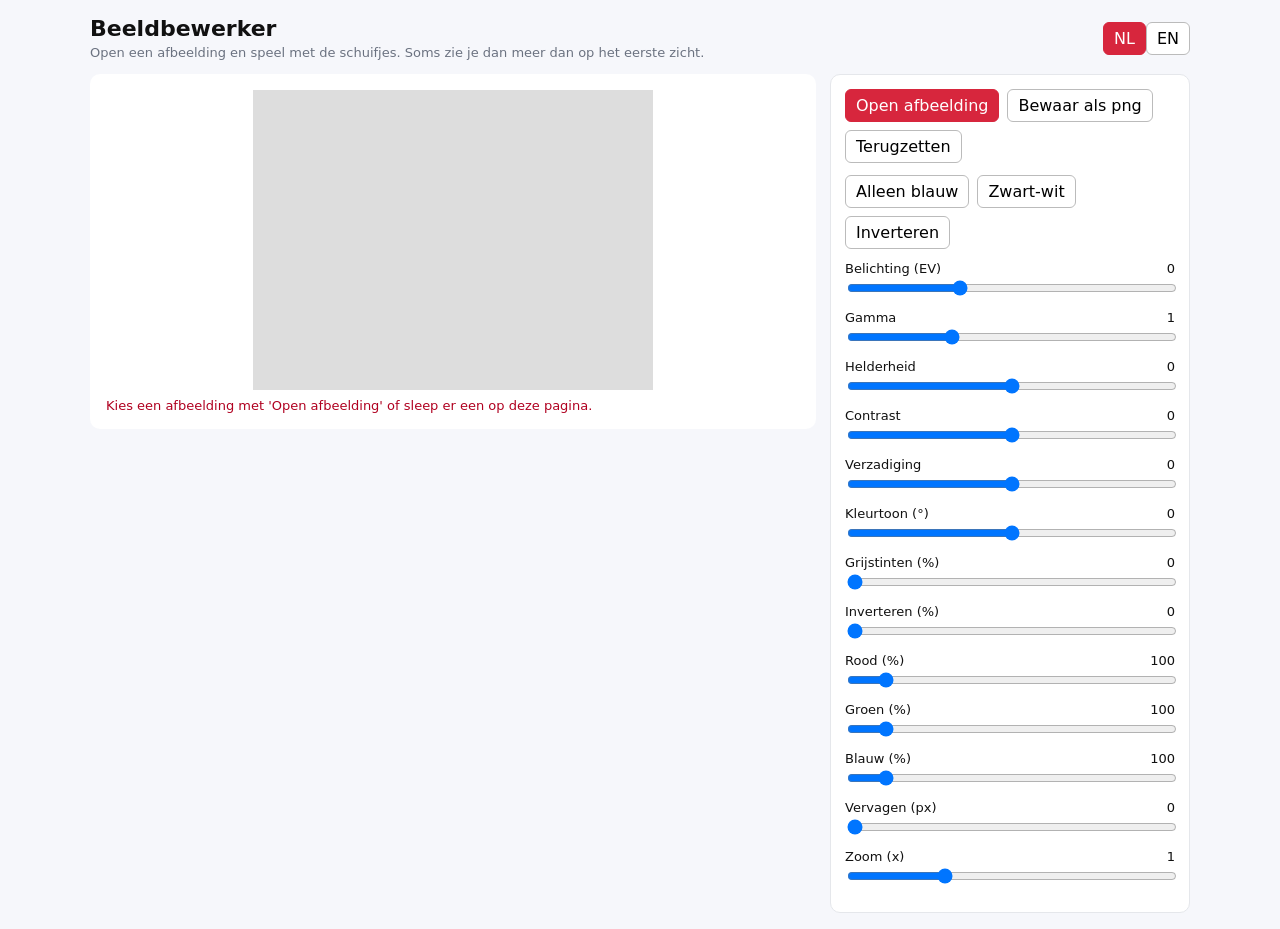
==== challenges/_gedeeld/beeldbewerker/index.html @ b09f6da1 "added dag van de wetenschap 2025" ====
<!doctype html>
<html lang="nl">
<head>
  <meta charset="utf-8">
  <meta name="viewport" content="width=device-width, initial-scale=1">
  <title>Beeldbewerker</title>
  <style>
    :root{--accent:#d7263d;--bg:#f6f7fb;--card:#fff;--rand:#e5e7eb;--muted:#6b7280}
    *{box-sizing:border-box}
    body{font-family:system-ui,-apple-system,"Segoe UI",Roboto,Arial,sans-serif;background:var(--bg);color:#111;margin:0;padding:16px}
    main{max-width:1100px;margin:0 auto}
    header{display:flex;justify-content:space-between;align-items:center;gap:8px;flex-wrap:wrap}
    h1{margin:0 0 4px;font-size:22px}
    .klein{color:var(--muted);font-size:13px}
    .kolommen{display:grid;grid-template-columns:minmax(0,1fr) 360px;gap:14px;margin-top:14px;align-items:start}
    @media(max-width:850px){.kolommen{grid-template-columns:1fr}}
    .kaart{background:var(--card);border:1px solid var(--rand);border-radius:10px;padding:14px}
    #scherm{display:block;max-width:100%;height:auto;margin:0 auto;background:#ddd}
    #drop{border:2px dashed transparent;border-radius:10px}
    #drop.over{border-color:var(--accent)}
    .regel{margin-bottom:10px}
    .regel label{display:flex;justify-content:space-between;font-size:13px;margin-bottom:2px}
    .regel input[type=range]{width:100%}
    button,input[type=number]{font:inherit;padding:6px 10px;border:1px solid #bbb;border-radius:6px;background:#fff;cursor:pointer}
    button.primair{background:var(--accent);border-color:var(--accent);color:#fff}
    .taal button.actief{background:var(--accent);border-color:var(--accent);color:#fff}
    .rij{display:flex;gap:8px;flex-wrap:wrap;margin-bottom:12px}
    .melding{color:#b00020;font-size:13px;margin-top:8px}
    input[type=file]{display:none}
  </style>
</head>
<body>
<main>
  <header>
    <div>
      <h1 id="titel"></h1>
      <div class="klein" id="uitleg"></div>
    </div>
    <div class="taal"><button id="taal-nl">NL</button><button id="taal-en">EN</button></div>
  </header>

  <div class="kolommen">
    <div class="kaart" id="drop">
      <canvas id="scherm" width="400" height="300"></canvas>
      <div class="melding" id="melding"></div>
    </div>
    <div class="kaart">
      <div class="rij">
        <button id="open" class="primair"></button>
        <button id="bewaar"></button>
        <button id="reset"></button>
        <button id="standaard" hidden></button>
      </div>
      <input type="file" id="bestand" accept="image/*">
      <div class="rij">
        <button data-voorinstelling="blauw"></button>
        <button data-voorinstelling="bw"></button>
        <button data-voorinstelling="invert"></button>
      </div>
      <div id="regelaars"></div>
    </div>
  </div>
</main>

<script>
  const TEKST = {
    nl: {
      titel: "Beeldbewerker", uitleg: "Open een afbeelding en speel met de schuifjes. Soms zie je dan meer dan op het eerste zicht.",
      open: "Open afbeelding", bewaar: "Bewaar als png", reset: "Terugzetten", standaard: "Standaardafbeelding",
      voorinstellingen: { blauw: "Alleen blauw", bw: "Zwart-wit", invert: "Inverteren" },
      geenAfbeelding: "Kies een afbeelding met 'Open afbeelding' of sleep er een op deze pagina.",
      kanNietLaden: "Deze afbeelding kon niet geladen worden. Kies ze met 'Open afbeelding'.",
      beveiligd: "Je browser laat bewerken van deze afbeelding niet toe via de URL. Kies ze met 'Open afbeelding'.",
      regelaars: {
        belichting: "Belichting (EV)", gamma: "Gamma", helderheid: "Helderheid", contrast: "Contrast", verzadiging: "Verzadiging",
        kleurtoon: "Kleurtoon (°)", grijs: "Grijstinten (%)", invert: "Inverteren (%)",
        rood: "Rood (%)", groen: "Groen (%)", blauw: "Blauw (%)", vervaging: "Vervagen (px)", zoom: "Zoom (x)",
      },
    },
    en: {
      titel: "Image editor", uitleg: "Open an image and play with the sliders. Sometimes you see more than meets the eye.",
      open: "Open image", bewaar: "Save as png", reset: "Reset", standaard: "Default image",
      voorinstellingen: { blauw: "Blue only", bw: "Black and white", invert: "Invert" },
      geenAfbeelding: "Pick an image with 'Open image' or drop one on this page.",
      kanNietLaden: "This image could not be loaded. Pick it with 'Open image'.",
      beveiligd: "Your browser does not allow editing this image through the URL. Pick it with 'Open image'.",
      regelaars: {
        belichting: "Exposure (EV)", gamma: "Gamma", helderheid: "Brightness", contrast: "Contrast", verzadiging: "Saturation",
        kleurtoon: "Hue (°)", grijs: "Grayscale (%)", invert: "Invert (%)",
        rood: "Red (%)", groen: "Green (%)", blauw: "Blue (%)", vervaging: "Blur (px)", zoom: "Zoom (x)",
      },
    },
  };
  // sleutel: [min, max, stap, standaard]
  const REGELAARS = {
    belichting: [-3, 6, 0.1, 0], gamma: [0.1, 3, 0.05, 1], helderheid: [-100, 100, 1, 0], contrast: [-100, 100, 1, 0],
    verzadiging: [-100, 100, 1, 0], kleurtoon: [-180, 180, 1, 0], grijs: [0, 100, 1, 0], invert: [0, 100, 1, 0],
    rood: [0, 1000, 5, 100], groen: [0, 1000, 5, 100], blauw: [0, 1000, 5, 100], vervaging: [0, 10, 1, 0], zoom: [0.2, 3, 0.05, 1],
  };
  const VOORINSTELLINGEN = {
    blauw: { rood: 0, groen: 0, blauw: 1000 },
    bw: { grijs: 100 },
    invert: { invert: 100 },
  };
  // Worden bij het bouwen ingevuld: ./jr shared build beeldbewerker --set afbeelding=pad/naar/afbeelding.png --set taal=en
  // De afbeelding zit dan ingebouwd (data-URL), zodat de pagina ook zonder webserver of internet werkt.
  const STANDAARD_AFBEELDING = "";
  const STANDAARD_TAAL = "nl";
  const MAX_ZIJDE = 1600;
  const $ = (id) => document.getElementById(id);
  const doek = $("scherm"), ctx = doek.getContext("2d", { willReadFrequently: true });
  let taal = "nl", waarden = {}, bron = null, origineel = null, urlAfbeelding = "";

  const standaard = () => Object.fromEntries(Object.entries(REGELAARS).map(([k, v]) => [k, v[3]]));
  waarden = standaard();

  // ----- toestand in de URL (#...) -----
  function lees() {
    const q = new URLSearchParams(location.hash.slice(1));
    taal = TEKST[q.get("t")] ? q.get("t") : (TEKST[STANDAARD_TAAL] ? STANDAARD_TAAL : "nl");
    waarden = standaard();
    for (const k of Object.keys(REGELAARS)) if (q.has(k) && !isNaN(parseFloat(q.get(k)))) waarden[k] = parseFloat(q.get(k));
    urlAfbeelding = q.get("afbeelding") || "";
  }
  function bewaar() {
    const q = new URLSearchParams();
    q.set("t", taal);
    if (urlAfbeelding) q.set("afbeelding", urlAfbeelding);
    const s = standaard();
    for (const k of Object.keys(REGELAARS)) if (waarden[k] !== s[k]) q.set(k, waarden[k]);
    history.replaceState(null, "", "#" + q.toString());
  }

  // ----- beeldbewerking -----
  function toepassen() {
    if (!origineel) return;
    const w = waarden, b = origineel.width, h = origineel.height;
    const data = new ImageData(new Uint8ClampedArray(origineel.data), b, h), d = data.data;
    const exp = Math.pow(2, w.belichting), invGamma = 1 / w.gamma, helder = w.helderheid * 2.55;
    const c = (259 * (w.contrast * 2.55 + 255)) / (255 * (259 - w.contrast * 2.55));
    const kanaal = [w.rood / 100, w.groen / 100, w.blauw / 100];
    const hoek = (w.kleurtoon * Math.PI) / 180, cos = Math.cos(hoek), sin = Math.sin(hoek);
    const sat = 1 + w.verzadiging / 100, grijs = w.grijs / 100, inv = w.invert / 100;
    for (let i = 0; i < d.length; i += 4) {
      let v = [d[i], d[i + 1], d[i + 2]];
      for (let k = 0; k < 3; k++) {
        let x = (v[k] / 255) * exp;                 // belichting
        x = Math.pow(Math.max(x, 0), invGamma) * 255; // gamma
        x = x * kanaal[k] + helder;                 // kanaalversterking en helderheid
        v[k] = c * (x - 128) + 128;                 // contrast
      }
      const l = 0.299 * v[0] + 0.587 * v[1] + 0.114 * v[2];
      v = v.map((x) => l + (x - l) * sat);          // verzadiging
      if (w.kleurtoon) {                            // kleurtoon (rotatie in YIQ-achtige ruimte)
        const [r, g, bl] = v;
        v = [
          (0.299 + 0.701 * cos + 0.168 * sin) * r + (0.587 - 0.587 * cos + 0.330 * sin) * g + (0.114 - 0.114 * cos - 0.497 * sin) * bl,
          (0.299 - 0.299 * cos - 0.328 * sin) * r + (0.587 + 0.413 * cos + 0.035 * sin) * g + (0.114 - 0.114 * cos + 0.292 * sin) * bl,
          (0.299 - 0.300 * cos + 1.250 * sin) * r + (0.587 - 0.588 * cos - 1.050 * sin) * g + (0.114 + 0.886 * cos - 0.203 * sin) * bl,
        ];
      }
      if (grijs) { const g2 = 0.299 * v[0] + 0.587 * v[1] + 0.114 * v[2]; v = v.map((x) => x + (g2 - x) * grijs); }
      if (inv) v = v.map((x) => x + (255 - 2 * Math.max(0, Math.min(255, x))) * inv);
      d[i] = v[0]; d[i + 1] = v[1]; d[i + 2] = v[2];
    }
    const tmp = document.createElement("canvas");
    tmp.width = b; tmp.height = h;
    tmp.getContext("2d").putImageData(data, 0, 0);
    const maxB = 900, schaal = Math.min(1, maxB / b) * w.zoom;
    doek.width = Math.max(1, Math.round(b * schaal)); doek.height = Math.max(1, Math.round(h * schaal));
    ctx.imageSmoothingEnabled = false;                // harde pixels, handig bij QR-codes
    ctx.filter = w.vervaging ? `blur(${w.vervaging}px)` : "none";
    ctx.drawImage(tmp, 0, 0, doek.width, doek.height);
    ctx.filter = "none";
    bewaar();
  }

  // ----- afbeelding laden -----
  function toon(img, melding = "") {
    // Grote foto's verkleinen we tot MAX_ZIJDE, anders worden de schuifjes traag. Kleine afbeeldingen blijven onaangetast.
    const f = Math.min(1, MAX_ZIJDE / Math.max(img.naturalWidth, img.naturalHeight));
    const c = document.createElement("canvas");
    c.width = Math.round(img.naturalWidth * f); c.height = Math.round(img.naturalHeight * f);
    const cx = c.getContext("2d", { willReadFrequently: true });
    cx.imageSmoothingQuality = "high";
    cx.drawImage(img, 0, 0, c.width, c.height);
    try { origineel = cx.getImageData(0, 0, c.width, c.height); }
    catch { origineel = null; $("melding").textContent = TEKST[taal].beveiligd; return; }
    $("melding").textContent = melding;
    toepassen();
  }
  function laadBestand(f) {
    if (!f || !f.type.startsWith("image/")) return;
    const url = URL.createObjectURL(f), img = new Image();
    img.onload = () => { urlAfbeelding = ""; toon(img); URL.revokeObjectURL(url); };
    img.onerror = () => { $("melding").textContent = TEKST[taal].kanNietLaden; };
    img.src = url;
  }
  // Volgorde bij het openen: afbeelding uit de URL (#afbeelding=...), anders de ingebouwde standaardafbeelding.
  function laadStartafbeelding() {
    const src = urlAfbeelding || STANDAARD_AFBEELDING;
    if (!src) { $("melding").textContent = TEKST[taal].geenAfbeelding; return; }
    const img = new Image();
    img.onload = () => toon(img);
    img.onerror = () => { $("melding").textContent = TEKST[taal].kanNietLaden; };
    img.src = src;
  }
  function laadStandaard() {
    urlAfbeelding = "";
    const img = new Image();
    img.onload = () => toon(img);
    img.src = STANDAARD_AFBEELDING;
    bewaar();
  }

  // ----- tekenen van de bediening -----
  function tekenRegelaars() {
    const t = TEKST[taal], houder = $("regelaars");
    houder.innerHTML = "";
    for (const [k, [min, max, stap]] of Object.entries(REGELAARS)) {
      const div = document.createElement("div");
      div.className = "regel";
      div.innerHTML = `<label><span>${t.regelaars[k]}</span><span id="w-${k}"></span></label>
        <input type="range" id="r-${k}" min="${min}" max="${max}" step="${stap}">`;
      houder.appendChild(div);
      const inp = div.querySelector("input"), uit = div.querySelector(`#w-${k}`);
      inp.value = waarden[k]; uit.textContent = waarden[k];
      inp.addEventListener("input", () => { waarden[k] = parseFloat(inp.value); uit.textContent = waarden[k]; toepassen(); });
    }
  }
  function tekenTaal() {
    const t = TEKST[taal];
    document.documentElement.lang = taal;
    $("titel").textContent = t.titel; $("uitleg").textContent = t.uitleg;
    $("open").textContent = t.open; $("bewaar").textContent = t.bewaar; $("reset").textContent = t.reset;
    $("standaard").textContent = t.standaard; $("standaard").hidden = !STANDAARD_AFBEELDING;
    document.querySelectorAll("[data-voorinstelling]").forEach((b) => (b.textContent = t.voorinstellingen[b.dataset.voorinstelling]));
    $("taal-nl").classList.toggle("actief", taal === "nl"); $("taal-en").classList.toggle("actief", taal === "en");
    tekenRegelaars();
  }

  $("open").addEventListener("click", () => $("bestand").click());
  $("bestand").addEventListener("change", (e) => laadBestand(e.target.files[0]));
  $("standaard").addEventListener("click", laadStandaard);
  $("reset").addEventListener("click", () => { waarden = standaard(); tekenRegelaars(); toepassen(); });
  $("bewaar").addEventListener("click", () => {
    doek.toBlob((blob) => {
      if (!blob) return;
      const a = document.createElement("a");
      a.href = URL.createObjectURL(blob); a.download = "bewerkt.png"; a.click();
    });
  });
  document.querySelectorAll("[data-voorinstelling]").forEach((b) => b.addEventListener("click", () => {
    waarden = { ...standaard(), ...VOORINSTELLINGEN[b.dataset.voorinstelling] };
    tekenRegelaars(); toepassen();
  }));
  $("taal-nl").addEventListener("click", () => { taal = "nl"; tekenTaal(); bewaar(); });
  $("taal-en").addEventListener("click", () => { taal = "en"; tekenTaal(); bewaar(); });
  const drop = $("drop");
  ["dragenter", "dragover"].forEach((n) => drop.addEventListener(n, (e) => { e.preventDefault(); drop.classList.add("over"); }));
  ["dragleave", "drop"].forEach((n) => drop.addEventListener(n, (e) => { e.preventDefault(); drop.classList.remove("over"); }));
  drop.addEventListener("drop", (e) => laadBestand(e.dataTransfer.files[0]));

  lees();
  tekenTaal();
  laadStartafbeelding();
</script>
</body>
</html>
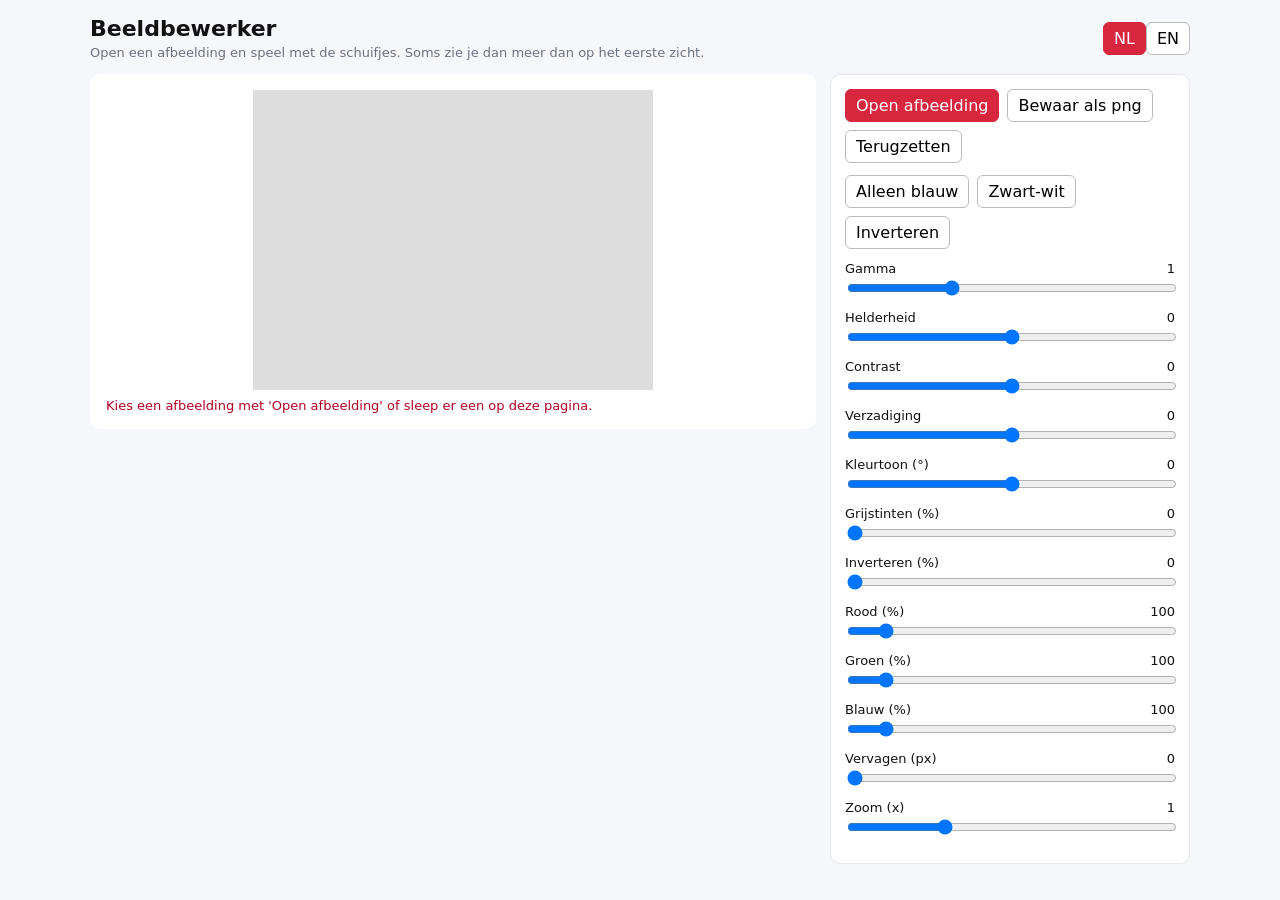
==== commit 27aa02dc: "update" ====
--- a/challenges/_gedeeld/beeldbewerker/index.html
+++ b/challenges/_gedeeld/beeldbewerker/index.html
@@ -72,7 +72,7 @@
       kanNietLaden: "Deze afbeelding kon niet geladen worden. Kies ze met 'Open afbeelding'.",
       beveiligd: "Je browser laat bewerken van deze afbeelding niet toe via de URL. Kies ze met 'Open afbeelding'.",
       regelaars: {
-        belichting: "Belichting (EV)", gamma: "Gamma", helderheid: "Helderheid", contrast: "Contrast", verzadiging: "Verzadiging",
+        gamma: "Gamma", helderheid: "Helderheid", contrast: "Contrast", verzadiging: "Verzadiging",
         kleurtoon: "Kleurtoon (°)", grijs: "Grijstinten (%)", invert: "Inverteren (%)",
         rood: "Rood (%)", groen: "Groen (%)", blauw: "Blauw (%)", vervaging: "Vervagen (px)", zoom: "Zoom (x)",
       },
@@ -85,7 +85,7 @@
       kanNietLaden: "This image could not be loaded. Pick it with 'Open image'.",
       beveiligd: "Your browser does not allow editing this image through the URL. Pick it with 'Open image'.",
       regelaars: {
-        belichting: "Exposure (EV)", gamma: "Gamma", helderheid: "Brightness", contrast: "Contrast", verzadiging: "Saturation",
+        gamma: "Gamma", helderheid: "Brightness", contrast: "Contrast", verzadiging: "Saturation",
         kleurtoon: "Hue (°)", grijs: "Grayscale (%)", invert: "Invert (%)",
         rood: "Red (%)", groen: "Green (%)", blauw: "Blue (%)", vervaging: "Blur (px)", zoom: "Zoom (x)",
       },
@@ -93,7 +93,7 @@
   };
   // sleutel: [min, max, stap, standaard]
   const REGELAARS = {
-    belichting: [-3, 6, 0.1, 0], gamma: [0.1, 3, 0.05, 1], helderheid: [-100, 100, 1, 0], contrast: [-100, 100, 1, 0],
+    gamma: [0.1, 3, 0.05, 1], helderheid: [-100, 100, 1, 0], contrast: [-100, 100, 1, 0],
     verzadiging: [-100, 100, 1, 0], kleurtoon: [-180, 180, 1, 0], grijs: [0, 100, 1, 0], invert: [0, 100, 1, 0],
     rood: [0, 1000, 5, 100], groen: [0, 1000, 5, 100], blauw: [0, 1000, 5, 100], vervaging: [0, 10, 1, 0], zoom: [0.2, 3, 0.05, 1],
   };
@@ -136,7 +136,7 @@
     if (!origineel) return;
     const w = waarden, b = origineel.width, h = origineel.height;
     const data = new ImageData(new Uint8ClampedArray(origineel.data), b, h), d = data.data;
-    const exp = Math.pow(2, w.belichting), invGamma = 1 / w.gamma, helder = w.helderheid * 2.55;
+    const invGamma = 1 / w.gamma, helder = w.helderheid * 2.55;
     const c = (259 * (w.contrast * 2.55 + 255)) / (255 * (259 - w.contrast * 2.55));
     const kanaal = [w.rood / 100, w.groen / 100, w.blauw / 100];
     const hoek = (w.kleurtoon * Math.PI) / 180, cos = Math.cos(hoek), sin = Math.sin(hoek);
@@ -144,8 +144,7 @@
     for (let i = 0; i < d.length; i += 4) {
       let v = [d[i], d[i + 1], d[i + 2]];
       for (let k = 0; k < 3; k++) {
-        let x = (v[k] / 255) * exp;                 // belichting
-        x = Math.pow(Math.max(x, 0), invGamma) * 255; // gamma
+        let x = Math.pow(Math.max(v[k] / 255, 0), invGamma) * 255; // gamma
         x = x * kanaal[k] + helder;                 // kanaalversterking en helderheid
         v[k] = c * (x - 128) + 128;                 // contrast
       }
@@ -251,7 +250,7 @@
     });
   });
   document.querySelectorAll("[data-voorinstelling]").forEach((b) => b.addEventListener("click", () => {
-    waarden = { ...standaard(), ...VOORINSTELLINGEN[b.dataset.voorinstelling] };
+    waarden = { ...waarden, ...VOORINSTELLINGEN[b.dataset.voorinstelling] };  // combineert met wat al staat: Alleen blauw + Inverteren
     tekenRegelaars(); toepassen();
   }));
   $("taal-nl").addEventListener("click", () => { taal = "nl"; tekenTaal(); bewaar(); });
